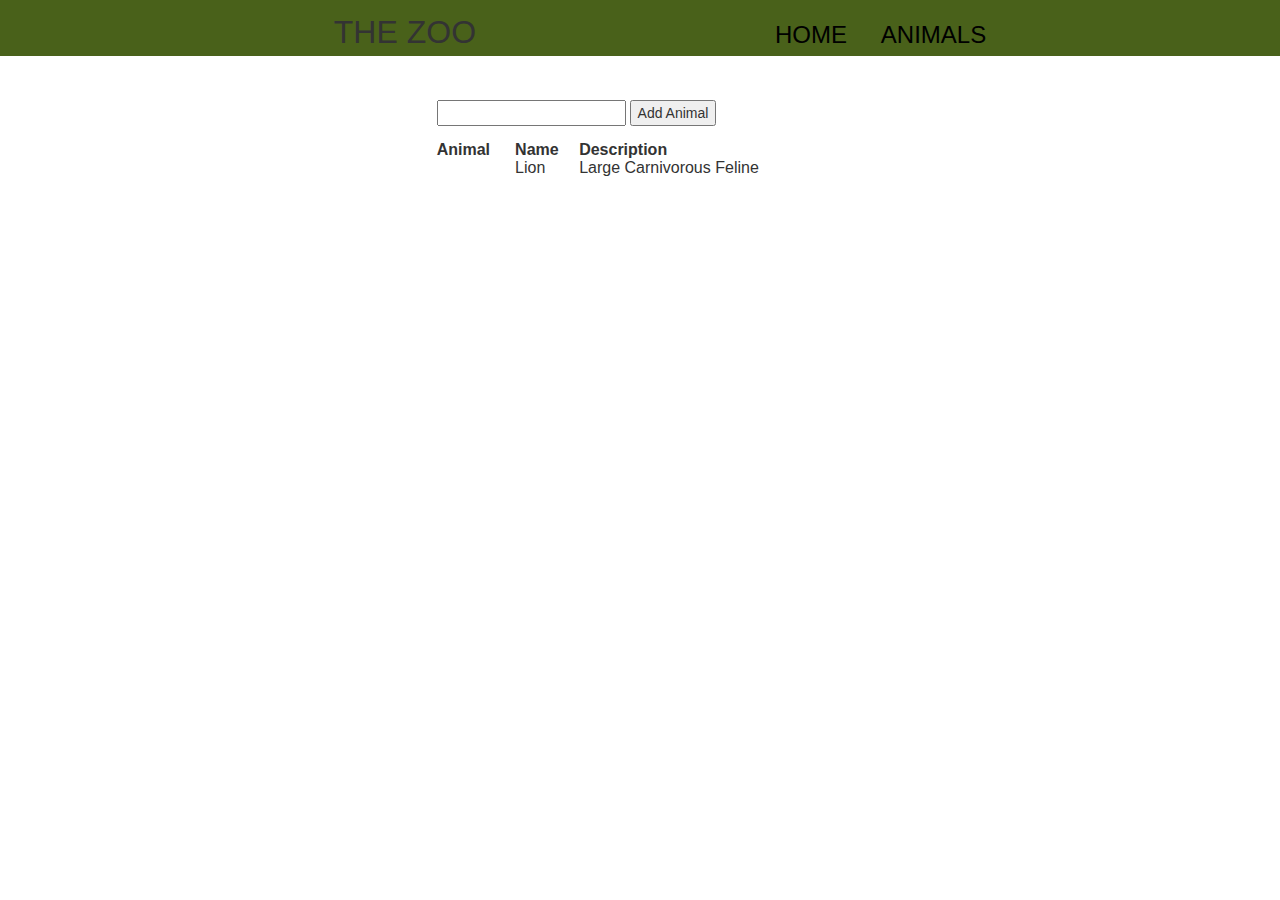
==== animalList.html @ e602b9ea "additional page for chart of animals" ====
<html>

	<head>
		<link rel="stylesheet" type="text/css" href="style.css">
		<link rel="stylesheet" href="https://maxcdn.bootstrapcdn.com/bootstrap/3.3.4/css/bootstrap.min.css">
		<script src="http://ajax.googleapis.com/ajax/libs/jquery/1.10.2/jquery.min.js"></script>
		<script src='script.js'></script>
	</head>

	<body>

		<div class="nav">
			<div class="container">
				<ul>
					<li id="name">THE ZOO</li>
					<li><a href="#home">Home</a></li>
					<li><a href="#animals">Animals</a></li>
				</ul>
			</div>
		</div>
		<div class='container2'>
			<div class='row'>
				<div class='col-md-4'>
				</div>
				<div id='needsPadding' class='col-md-4'>
					<input type='text' id='add'>
					<button id='submit' onclick='addAnimal()'>Add Animal</button>
				</div>
				<div class='col-md-4'>
				</div>
			</div>
<div class='row'>
	<div class='col-md-4'>
	</div>
	<div class='col-md-4'>
			 <table style="width:100%">
  				<tr>
   					<th>Animal</th>
   					<th>Name</th>
   					<th>Description</th>
 				</tr>
 				<tr>
 					<td><img src=''></td>
    				<td>Lion</td>
    				<td>Large Carnivorous Feline</td>
  				</tr>
			</table> 
</div>
<div class='col-md-4'>
	</div>
		</div>
	</body>

</html>
---- style.css ----
#zooBackground {
	 background-image: url(http://workplacecoachblog.com/files/Webpage%20Photos/jungle-wallpaper1.jpg);
	 height: 560px;
}
.container2 {
	position: relative;
	top: 100px;

}
#needsPadding {
	margin-bottom: 15px;
}
.nav a {
	color:black;
	text-decoration: none;
	text-transform: uppercase;
	font-size: 18pt;
}
.nav {
	background-color: #49611a;
	height:4em;
	position: fixed;
	z-index: 9999;
	top:0px;
	left:0px;
	right: 0px;
	width:100%;
	text-align: center;
}
.nav li {
	display:inline;
	padding: 15px;
	position: relative;
	top: 10px;
}
#name {
	font-size: 24pt;
	padding-right: 280px;
}
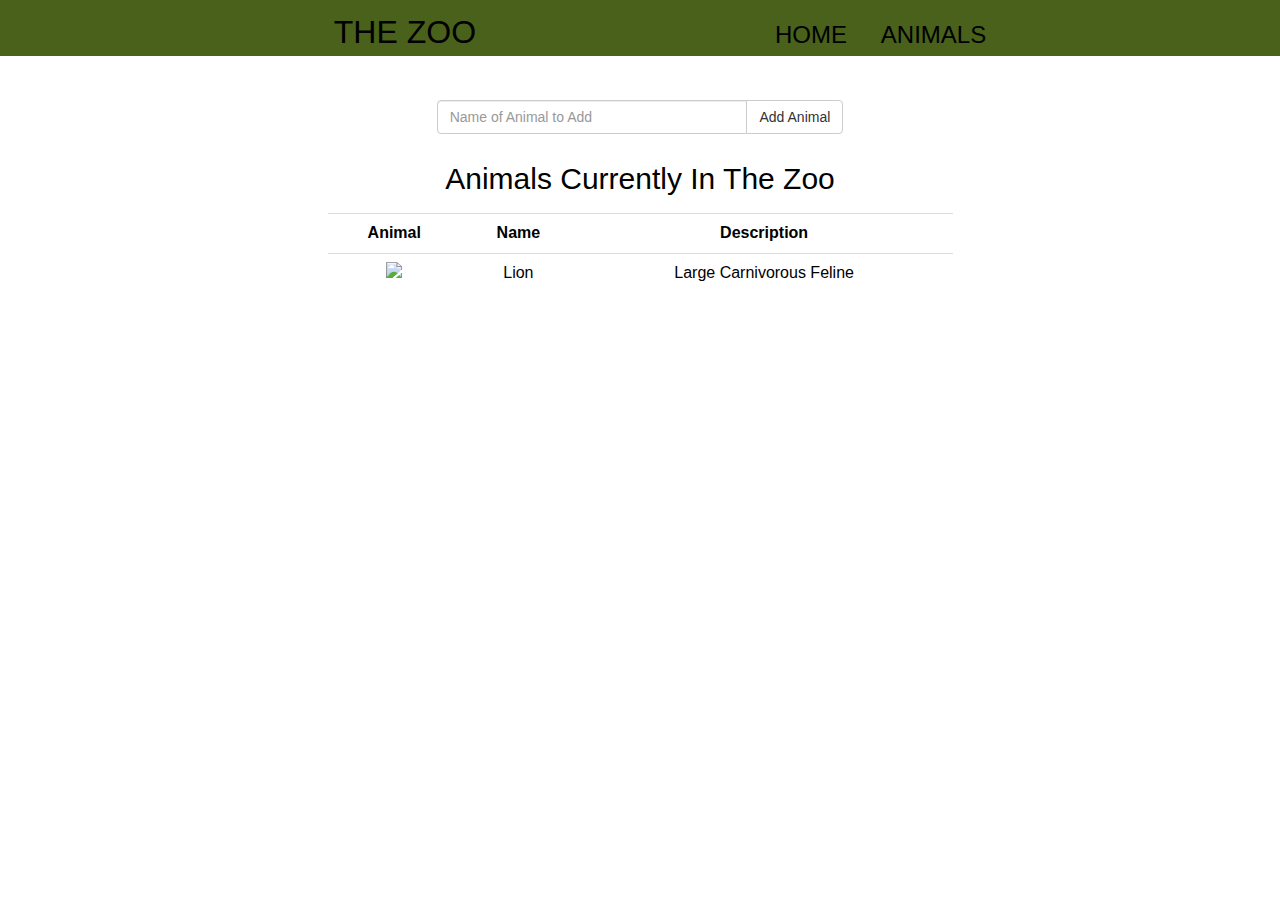
==== commit bda2096b: "table of animals, 'add' bar styling, functional nav bar, placeholder animal images" ====
--- a/animalList.html
+++ b/animalList.html
@@ -1,8 +1,8 @@
 <html>
 
 	<head>
+		<link rel="stylesheet" href="https://maxcdn.bootstrapcdn.com/bootstrap/3.3.4/css/bootstrap.min.css">
 		<link rel="stylesheet" type="text/css" href="style.css">
-		<link rel="stylesheet" href="https://maxcdn.bootstrapcdn.com/bootstrap/3.3.4/css/bootstrap.min.css">
 		<script src="http://ajax.googleapis.com/ajax/libs/jquery/1.10.2/jquery.min.js"></script>
 		<script src='script.js'></script>
 	</head>
@@ -13,8 +13,8 @@
 			<div class="container">
 				<ul>
 					<li id="name">THE ZOO</li>
-					<li><a href="#home">Home</a></li>
-					<li><a href="#animals">Animals</a></li>
+					<li><a href="index.html">Home</a></li>
+					<li><a href="animalList.html">Animals</a></li>
 				</ul>
 			</div>
 		</div>
@@ -22,31 +22,44 @@
 			<div class='row'>
 				<div class='col-md-4'>
 				</div>
+				<div class='col-md-4'>
+				<div class="input-group">
+      				<input type="text" class="form-control" placeholder='Name of Animal to Add'>
+     					 <span class="input-group-btn">
+       						 <button class="btn btn-default" type="button">Add Animal</button>
+      					</span>
+    			</div>
+    			</div>
+    			<div class='col-md-4'>
+    			</div>
+<!-- 				<div class='col-md-4'>
+				</div>
 				<div id='needsPadding' class='col-md-4'>
-					<input type='text' id='add'>
-					<button id='submit' onclick='addAnimal()'>Add Animal</button>
+					<input type='text' class='form-control' id='add'>
 				</div>
 				<div class='col-md-4'>
-				</div>
+					<button id='submit' onclick='addAnimal()'>Add Animal</button>
+				</div> -->
 			</div>
 <div class='row'>
-	<div class='col-md-4'>
+	<div class='col-md-3'>
 	</div>
-	<div class='col-md-4'>
-			 <table style="width:100%">
+	<div class='col-md-6'>
+			 <table class='table' cellpadding="100" width='100%'>
+			 	<caption style='color:black'><h2>Animals Currently In The Zoo</h2></caption>
   				<tr>
    					<th>Animal</th>
    					<th>Name</th>
    					<th>Description</th>
  				</tr>
  				<tr>
- 					<td><img src=''></td>
+ 					<td><img src='http://upload.wikimedia.org/wikipedia/commons/thumb/2/25/Red.svg/120px-Red.svg.png'></td>
     				<td>Lion</td>
     				<td>Large Carnivorous Feline</td>
   				</tr>
 			</table> 
 </div>
-<div class='col-md-4'>
+<div class='col-md-3'>
 	</div>
 		</div>
 	</body>
--- a/style.css
+++ b/style.css
@@ -2,10 +2,28 @@
 	 background-image: url(http://workplacecoachblog.com/files/Webpage%20Photos/jungle-wallpaper1.jpg);
 	 height: 560px;
 }
+* {
+	color: black;
+}
 .container2 {
 	position: relative;
 	top: 100px;
-
+}
+.animal {
+	position: absolute;
+	z-index: 500;
+}
+#animal1 {
+	top:200px;
+	left:120px;
+}
+#animal2 {
+	top:300px;
+	right:300px;
+}
+#animal3 {
+	top:240px;
+	left:500px;
 }
 #needsPadding {
 	margin-bottom: 15px;
@@ -36,7 +54,18 @@
 #name {
 	font-size: 24pt;
 	padding-right: 280px;
+	color: black;
+}
+table {
+	border-spacing: 10px;
+	text-align: center;
+}
+caption,
+th {
+	text-align: center;
+}
+#submit {
+	position: relative;
+	right: 10px;
 }
 
-
-
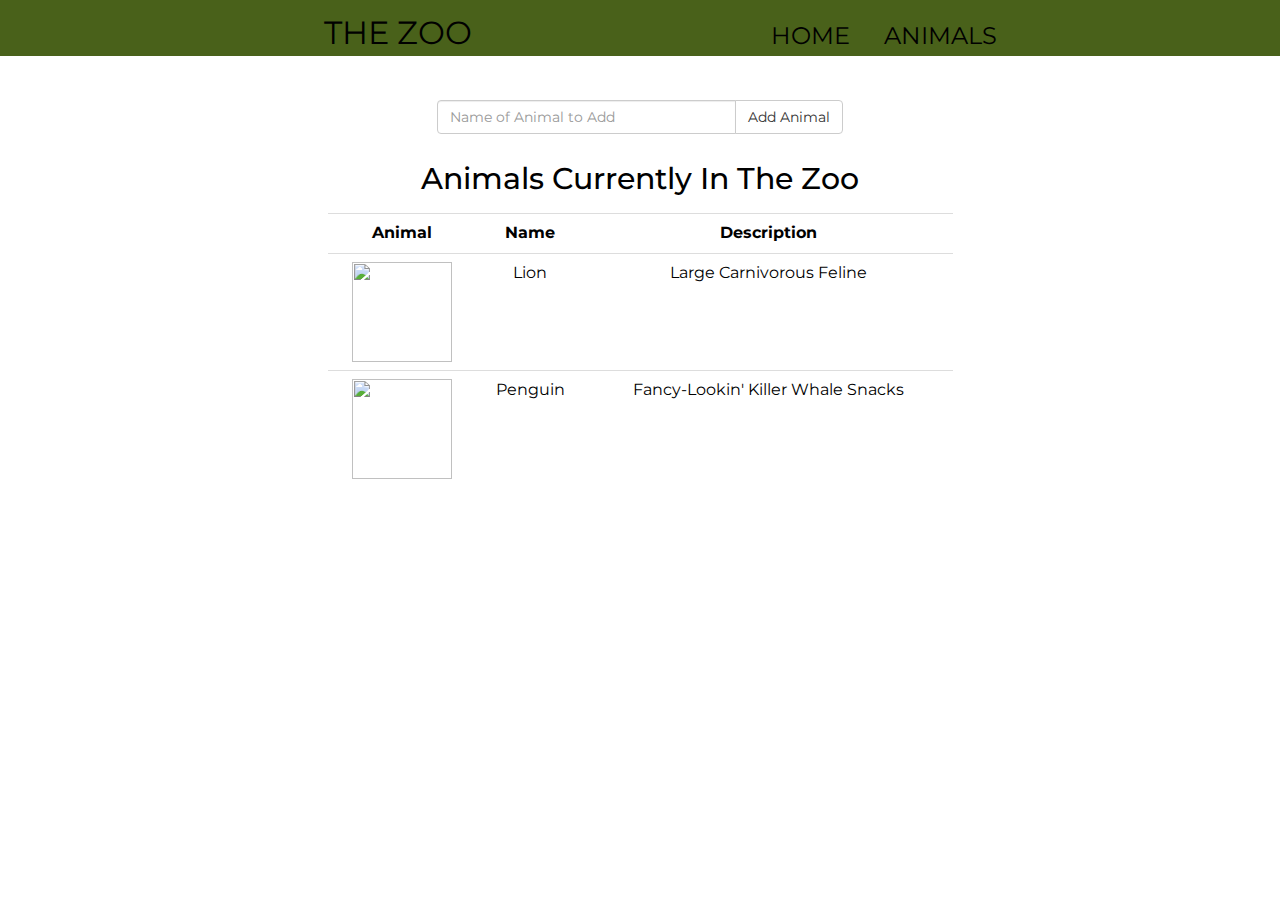
==== commit a80e4ef7: "attempt to add custom prompt onclick 'addnewanimal'" ====
--- a/animalList.html
+++ b/animalList.html
@@ -2,6 +2,9 @@
 
 	<head>
 		<link rel="stylesheet" href="https://maxcdn.bootstrapcdn.com/bootstrap/3.3.4/css/bootstrap.min.css">
+		<link href='http://fonts.googleapis.com/css?family=Montserrat' rel='stylesheet' type='text/css'><script type="text/javascript" src="jquery.min.js"></script>
+<script type="text/javascript" src="apprise-v2.js"></script>
+<link rel="stylesheet" href="apprise-v2.css" type="text/css">
 		<link rel="stylesheet" type="text/css" href="style.css">
 		<script src="http://ajax.googleapis.com/ajax/libs/jquery/1.10.2/jquery.min.js"></script>
 		<script src='script.js'></script>
@@ -26,20 +29,12 @@
 				<div class="input-group">
       				<input type="text" class="form-control" placeholder='Name of Animal to Add'>
      					 <span class="input-group-btn">
-       						 <button class="btn btn-default" type="button">Add Animal</button>
+       						 <button class="btn btn-default" type="button" onclick="addNew()">Add Animal</button>
       					</span>
     			</div>
     			</div>
     			<div class='col-md-4'>
     			</div>
-<!-- 				<div class='col-md-4'>
-				</div>
-				<div id='needsPadding' class='col-md-4'>
-					<input type='text' class='form-control' id='add'>
-				</div>
-				<div class='col-md-4'>
-					<button id='submit' onclick='addAnimal()'>Add Animal</button>
-				</div> -->
 			</div>
 <div class='row'>
 	<div class='col-md-3'>
@@ -53,9 +48,14 @@
    					<th>Description</th>
  				</tr>
  				<tr>
- 					<td><img src='http://upload.wikimedia.org/wikipedia/commons/thumb/2/25/Red.svg/120px-Red.svg.png'></td>
+ 					<td><img class='tableAnimal' src='http://upload.wikimedia.org/wikipedia/commons/thumb/2/25/Red.svg/120px-Red.svg.png'></td>
     				<td>Lion</td>
     				<td>Large Carnivorous Feline</td>
+  				</tr>
+  				<tr>
+  					<td><img class='tableAnimal' src='http://upload.wikimedia.org/wikipedia/commons/thumb/2/25/Red.svg/120px-Red.svg.png'></td>
+  					<td>Penguin</td>
+  					<td>Fancy-Lookin' Killer Whale Snacks</td>
   				</tr>
 			</table> 
 </div>
--- a/style.css
+++ b/style.css
@@ -4,6 +4,7 @@
 }
 * {
 	color: black;
+	font-family: 'Montserrat', sans-serif;
 }
 .container2 {
 	position: relative;
@@ -12,6 +13,10 @@
 .animal {
 	position: absolute;
 	z-index: 500;
+}
+.tableAnimal {
+	height:100px;
+	width: 100px;
 }
 #animal1 {
 	top:200px;
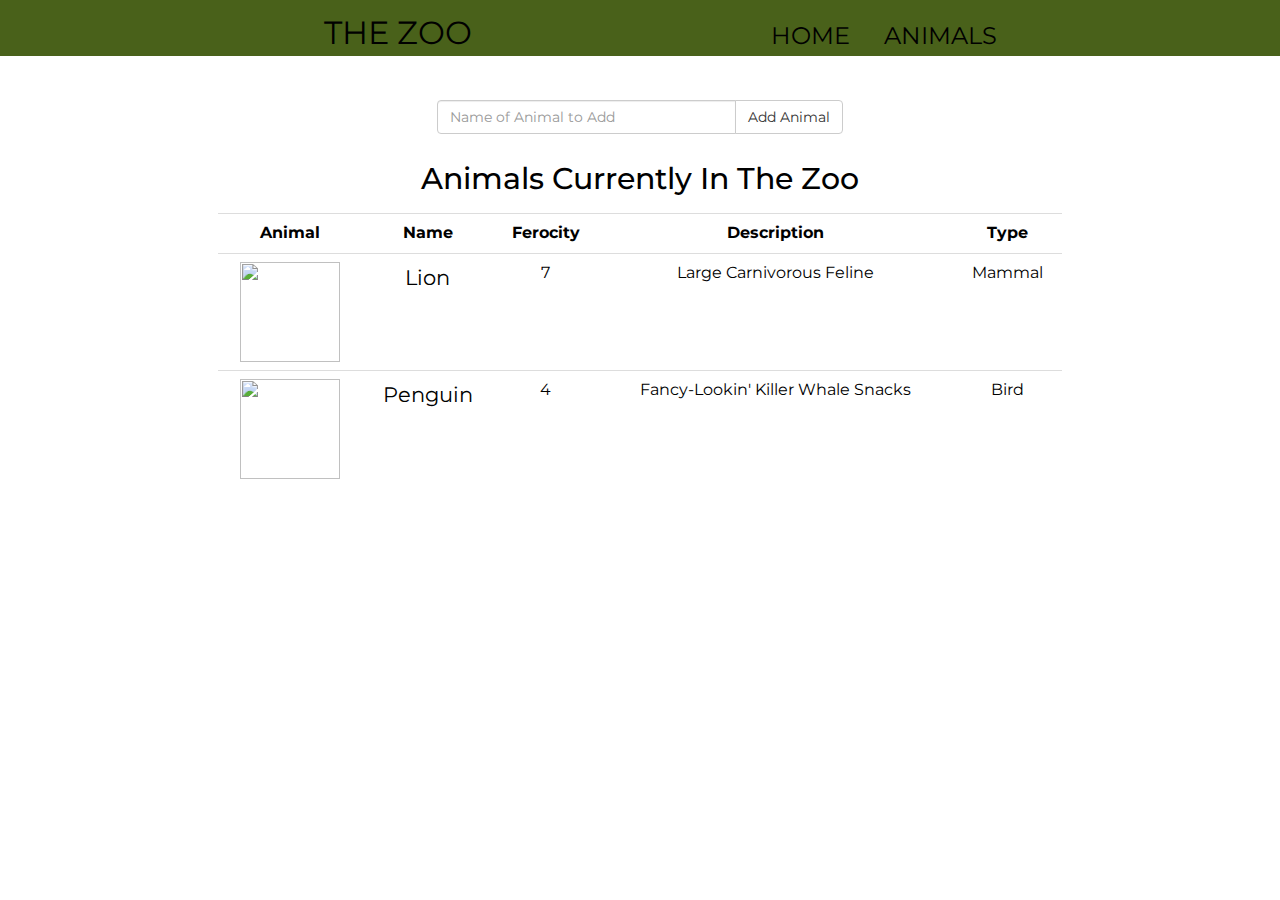
==== commit 9479f11b: "all input fields added on index" ====
--- a/animalList.html
+++ b/animalList.html
@@ -37,29 +37,37 @@
     			</div>
 			</div>
 <div class='row'>
-	<div class='col-md-3'>
+	<div class='col-md-2'>
 	</div>
-	<div class='col-md-6'>
+	<div class='col-md-8'>
 			 <table class='table' cellpadding="100" width='100%'>
 			 	<caption style='color:black'><h2>Animals Currently In The Zoo</h2></caption>
   				<tr>
    					<th>Animal</th>
    					<th>Name</th>
+   					<th>Ferocity</th>
    					<th>Description</th>
+   					<th>Type</th>
  				</tr>
  				<tr>
  					<td><img class='tableAnimal' src='http://upload.wikimedia.org/wikipedia/commons/thumb/2/25/Red.svg/120px-Red.svg.png'></td>
-    				<td>Lion</td>
+    				<td class='bold'>Lion</td>
+    				<td>7</td>
     				<td>Large Carnivorous Feline</td>
+    				<td>Mammal</td>
   				</tr>
   				<tr>
   					<td><img class='tableAnimal' src='http://upload.wikimedia.org/wikipedia/commons/thumb/2/25/Red.svg/120px-Red.svg.png'></td>
-  					<td>Penguin</td>
+  					<td class='bold'>Penguin</td>
+  					<td>4</td>
   					<td>Fancy-Lookin' Killer Whale Snacks</td>
+  					<td>Bird</td>
   				</tr>
 			</table> 
 </div>
-<div class='col-md-3'>
+<div class='col-md-2'>
+	</div>
+	<div id='footer'>
 	</div>
 		</div>
 	</body>
--- a/style.css
+++ b/style.css
@@ -61,6 +61,9 @@
 	padding-right: 280px;
 	color: black;
 }
+.bold {
+	font-size: 16pt;
+}
 table {
 	border-spacing: 10px;
 	text-align: center;
@@ -73,4 +76,56 @@
 	position: relative;
 	right: 10px;
 }
-
+label {
+	padding-top: 10px;
+}
+#footer {
+	height: 100px;
+}
+#description {
+	width: 100%;
+	border-radius: 4px;
+	border: 1px solid #CCC;
+	height: 34px;
+}
+#descrip {
+	position: relative;
+	left: 95px;
+	padding-bottom: 10px;
+}
+#submitbtn {
+	margin-top: 20px;
+	border-color: #91984f;
+}
+.btn-default:hover {
+	background-color: #CAD283;
+}
+#hiddenURL {
+	width: 40%;
+	position: relative;
+	left: 340px;
+	margin-top: 10px;
+	height: 30px;
+}
+/*.form-control:focus {
+	box-shadow: #91984f;
+	border-color: #91984f;
+}*/
+.form-control:focus,
+#description:focus {
+  border-color: #A1C36C;
+  box-shadow: 0 1px 1px #A1C36C inset, 0 0 8px #A1C36C;
+  outline: 0 none;
+}
+#otherTypeRadio {
+	position: relative;
+	left: -32px;
+}
+#otherRadio {
+	background-color: transparent;
+	border: none;
+}
+.input-group .form-control:last-child {
+	border-top-left-radius: 4px;
+	border-bottom-left-radius: 4px;
+}
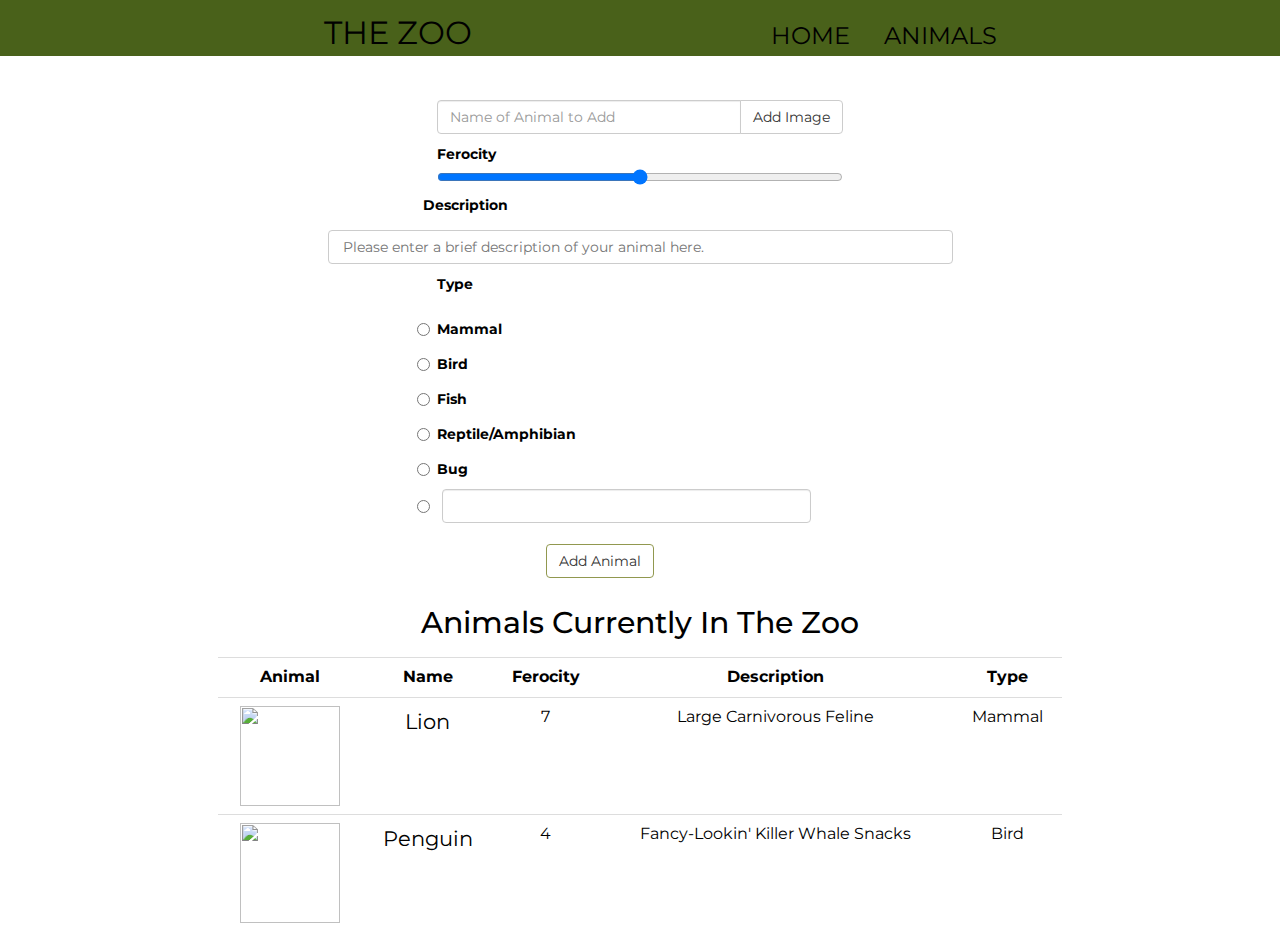
==== commit 42462feb: "can add animals on animals page, will appear in table" ====
--- a/animalList.html
+++ b/animalList.html
@@ -22,20 +22,91 @@
 			</div>
 		</div>
 		<div class='container2'>
+<div class='row'>
+				<div class='col-md-4'>
+				</div>
+				<div class='col-md-4'>
+				<div class="input-group">
+      				<input type="text" id="prenom" class="form-control" placeholder='Name of Animal to Add'>
+     					 <span class="input-group-btn">
+       						 <button class="btn btn-default" type="button" id="addImage">Add Image</button>
+      					</span>
+    			</div>
+    			</div>
+				<div class='col-md-4'>
+				</div>
+			</div>
+			<div id='hiddenURLdiv'>
+				<input class='form-control' id='hiddenURL' type='url' placeholder=' Enter URL of animal image.'>
+			</div>
+			<div class='row'>
+				<div class='col-md-4'>
+				</div>
+				<div id='float' class='col-md-4'>
+				<label for='ferocity'>Ferocity</label>
+					<input type='range' id='ferocity' min=0 value=5 max=10 step=1>	
+				</div>
+				<div class='col-md-4'>
+				</div>
+			</div>
+			<div class='row'>
+				<div class='col-md-3'>
+				</div>
+				<div class='col-md-6'>
+					<label id='descrip'>Description</label>
+						<input type='text' id='description' placeholder='   Please enter a brief description of your animal here.'>
+				</div>
+				<div class='col-md-3'>
+				</div>
+			</div>
 			<div class='row'>
 				<div class='col-md-4'>
 				</div>
 				<div class='col-md-4'>
-				<div class="input-group">
-      				<input type="text" class="form-control" placeholder='Name of Animal to Add'>
-     					 <span class="input-group-btn">
-       						 <button class="btn btn-default" type="button" onclick="addNew()">Add Animal</button>
-      					</span>
+				<div class="control-group">
+  <label class="control-label" id='radio'> Type </label>
+  <div class="controls">
+    <label class="radio">
+      <input type="radio" name="user[role]" id="mammal" value="mammal">
+      Mammal
+    </label>
+    <label class="radio">
+      <input type="radio" name="user[role]" id="bird" value="bird">
+      Bird
+    </label>
+    <label class="radio">
+      <input type="radio" name="user[role]" id="fish" value="fish">
+      Fish
+    </label>
+    <label class="radio">
+      <input type="radio" name="user[role]" id="reptileAmphib" value="reptileAmphib">
+      Reptile/Amphibian
+    </label>
+    <label class="radio">
+      <input type="radio" name="user[role]" id='bug' value='bug'>
+      Bug
+    </label>
+    <div class="input-group" id="otherTypeRadio">
+      <span class="input-group-addon" id='otherRadio'>
+        <input type="radio" name="user[role]" aria-label="...">
+      </span>
+      <input type="text" class="form-control" id='otherRadioText' aria-label="...">
+    </div>
+</div>
+<div class='col-md-4'>
+	</div>
+  </div>
+</div>
+    		</div>
+    		<div class="row">
+    			<div class='col-md-5'>
     			</div>
-    			</div>
-    			<div class='col-md-4'>
-    			</div>
-			</div>
+    			<div class='col-md-2'>
+    			<button id='submitbtn' class='btn btn-default'>Add Animal</button>
+    		</div>
+    		<div class='col-md-5'>
+    		</div>
+    	</div>
 <div class='row'>
 	<div class='col-md-2'>
 	</div>
--- a/style.css
+++ b/style.css
@@ -13,22 +13,36 @@
 .animal {
 	position: absolute;
 	z-index: 500;
+	height: 100px;
+	width: 100px;
 }
 .tableAnimal {
 	height:100px;
 	width: 100px;
 }
-#animal1 {
+#animal0 {
 	top:200px;
 	left:120px;
 }
-#animal2 {
+#animal1 {
 	top:300px;
 	right:300px;
 }
-#animal3 {
+#animalx {
 	top:240px;
 	left:500px;
+}
+#animal2 {
+	top:110px;
+	left:410px;
+}
+#animal3 {
+	top:400px;
+	left:300px;
+}
+#animal4 {
+	top:160px;
+	left:600px;
 }
 #needsPadding {
 	margin-bottom: 15px;
@@ -107,6 +121,9 @@
 	margin-top: 10px;
 	height: 30px;
 }
+#hiddenURLdiv {
+	display: none;
+}
 /*.form-control:focus {
 	box-shadow: #91984f;
 	border-color: #91984f;
